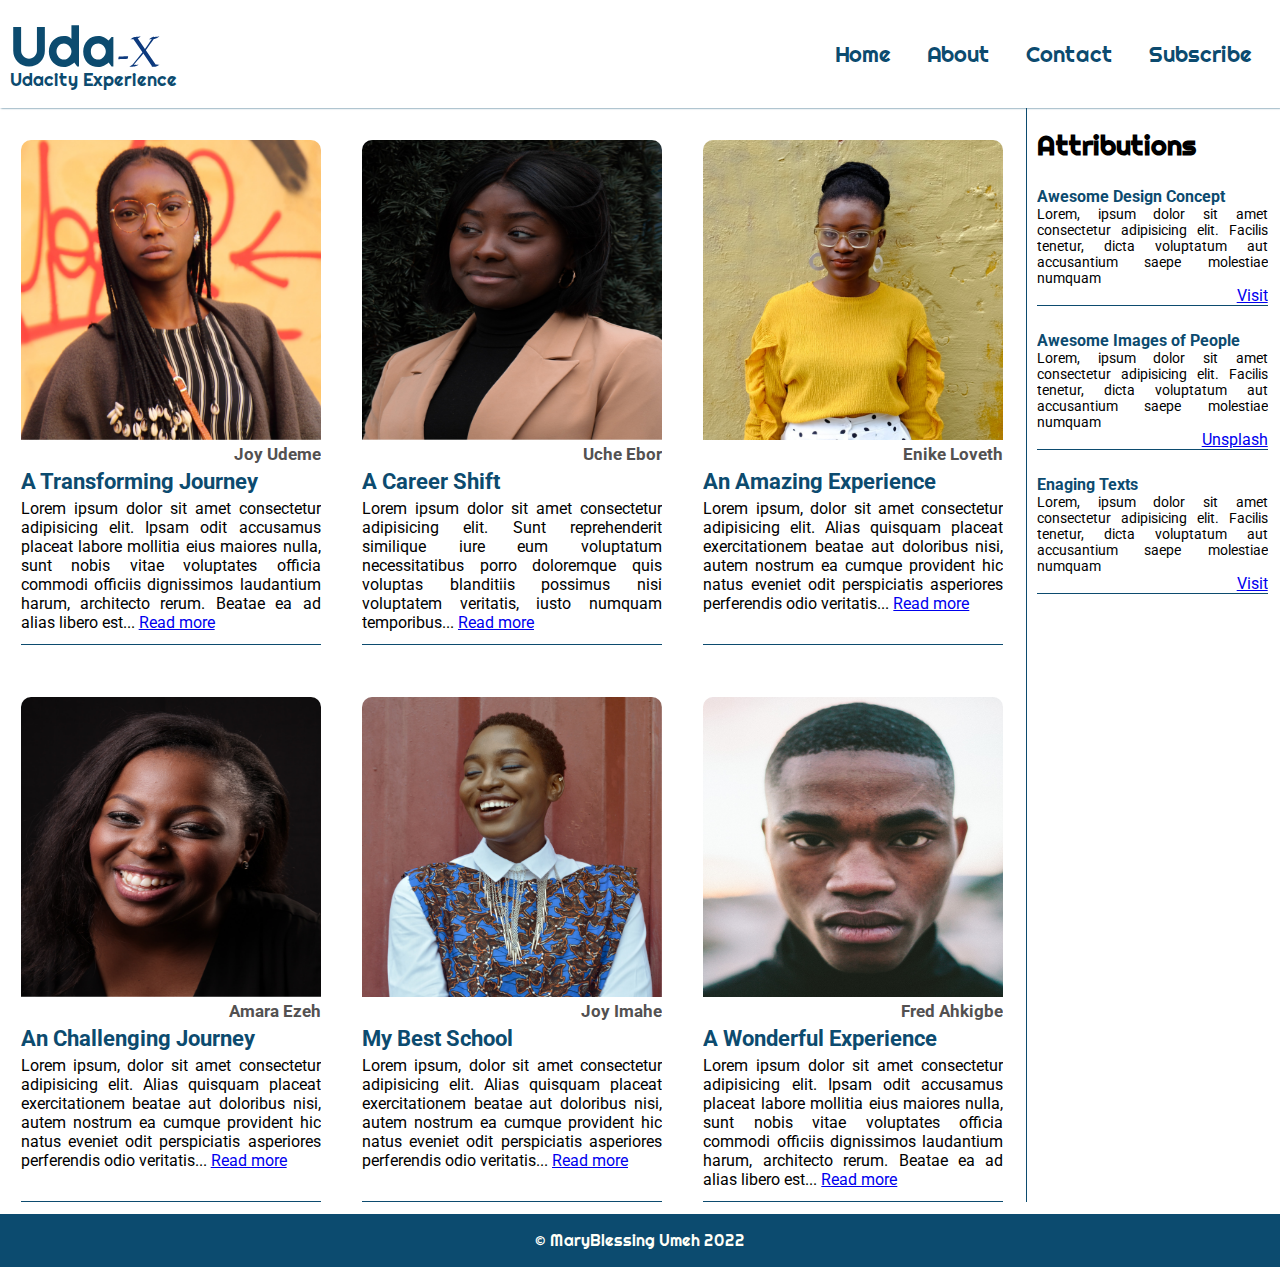
==== index.html @ b3f00967 "initial setup" ====
<!DOCTYPE html>
<html lang="en">
  <head>
    <meta charset="UTF-8" />
    <meta name="description" content="A blog on Udacity Learning Experience" />
    <meta http-equiv="X-UA-Compatible" content="IE=edge" />
    <meta name="viewport" content="width=device-width, initial-scale=1.0" />
    <link rel="shortcut icon" href="./images/favicon.ico" type="image/x-icon" />
    <link rel="preconnect" href="https://fonts.googleapis.com" />
    <link rel="preconnect" href="https://fonts.gstatic.com" crossorigin />
    <link
      href="https://fonts.googleapis.com/css2?family=Righteous&family=Roboto:ital,wght@0,100;0,300;0,400;0,700;1,300;1,700&display=swap"
      rel="stylesheet"
    />
    <link rel="stylesheet" href="./css/index.css" />
    <title>Uda-X | Udacity Experience</title>
  </head>
  <body>
    <header>
      <!-- Logo part -->
      <a href="./index.html" class="logo">
        <img src="./images/Uda-X.svg" alt="Uda-X Logo" />
        <small>Udacity Experience</small>
      </a>

      <nav>
        <!-- For small screens -->
        <div id="menuToggle">
          <input type="checkbox" />

          <img src="./images/hamenu.svg" alt="menu icon" />

          <ul class="menu" id="menu-small">
            <li><a href="./index.html">Home</a></li>
            <li><a href="#">About</a></li>
            <li><a href="#">Contact</a></li>
            <li><a href="./pages/subscribe.html">Subscribe</a></li>
          </ul>
        </div>

        <!-- For big screen -->
        <ul class="menu" id="menu-big">
          <li><a href="./index.html">Home</a></li>
          <li><a href="#">About</a></li>
          <li><a href="#">Contact</a></li>
          <li><a href="./pages/subscribe.html">Subscribe</a></li>
        </ul>
      </nav>
    </header>

    <main>
      <div class="experience">
        <div>
          <img src="./images/person/person01.png" alt="Joy Udeme" />
        </div>
        <p>Joy Udeme</p>
        <h4>A Transforming Journey</h4>
        <article>
          Lorem ipsum dolor sit amet consectetur adipisicing elit. Ipsam odit
          accusamus placeat labore mollitia eius maiores nulla, sunt nobis vitae
          voluptates officia commodi officiis dignissimos laudantium harum,
          architecto rerum. Beatae ea ad alias libero est...
          <a href="./pages/post.html">Read more</a>
        </article>
      </div>
      <div class="experience">
        <div>
          <img src="./images/person/person02.png" alt="Uche Ebor" />
        </div>
        <p>Uche Ebor</p>
        <h4>A Career Shift</h4>
        <article>
          Lorem ipsum dolor sit amet consectetur adipisicing elit. Sunt
          reprehenderit similique iure eum voluptatum necessitatibus porro
          doloremque quis voluptas blanditiis possimus nisi voluptatem
          veritatis, iusto numquam temporibus...
          <a href="./pages/post.html">Read more</a>
        </article>
      </div>
      <div class="experience">
        <div>
          <img src="./images/person/person03.png" alt="Enike Loveth" />
        </div>
        <p>Enike Loveth</p>
        <h4>An Amazing Experience</h4>
        <article>
          Lorem ipsum, dolor sit amet consectetur adipisicing elit. Alias
          quisquam placeat exercitationem beatae aut doloribus nisi, autem
          nostrum ea cumque provident hic natus eveniet odit perspiciatis
          asperiores perferendis odio veritatis...
          <a href="./pages/post.html">Read more</a>
        </article>
      </div>
      <div class="experience">
        <div>
          <img src="./images/person/person04.png" alt="Amara Ezeh" />
        </div>
        <p>Amara Ezeh</p>
        <h4>An Challenging Journey</h4>
        <article>
          Lorem ipsum, dolor sit amet consectetur adipisicing elit. Alias
          quisquam placeat exercitationem beatae aut doloribus nisi, autem
          nostrum ea cumque provident hic natus eveniet odit perspiciatis
          asperiores perferendis odio veritatis...
          <a href="./pages/post.html">Read more</a>
        </article>
      </div>
      <div class="experience">
        <div>
          <img src="./images/person/person05.png" alt="Joy Imahe" />
        </div>
        <p>Joy Imahe</p>
        <h4>My Best School</h4>
        <article>
          Lorem ipsum, dolor sit amet consectetur adipisicing elit. Alias
          quisquam placeat exercitationem beatae aut doloribus nisi, autem
          nostrum ea cumque provident hic natus eveniet odit perspiciatis
          asperiores perferendis odio veritatis...
          <a href="./pages/post.html">Read more</a>
        </article>
      </div>
      <div class="experience">
        <div>
          <img src="./images/person/person06.png" alt="Fred Ahkigbe" />
        </div>
        <p>Fred Ahkigbe</p>
        <h4>A Wonderful Experience</h4>
        <article>
          Lorem ipsum dolor sit amet consectetur adipisicing elit. Ipsam odit
          accusamus placeat labore mollitia eius maiores nulla, sunt nobis vitae
          voluptates officia commodi officiis dignissimos laudantium harum,
          architecto rerum. Beatae ea ad alias libero est...
          <a href="./pages/post.html">Read more</a>
        </article>
      </div>
    </main>

    <aside>
      <h3>Attributions</h3>

      <div class="attr">
        <h6>Awesome Design Concept</h6>
        <p>
          Lorem, ipsum dolor sit amet consectetur adipisicing elit. Facilis
          tenetur, dicta voluptatum aut accusantium saepe molestiae numquam
        </p>
        <a href="https://marybngozi.herokuapp.com/" target="_blank">Visit</a>
      </div>

      <div class="attr">
        <h6>Awesome Images of People</h6>
        <p>
          Lorem, ipsum dolor sit amet consectetur adipisicing elit. Facilis
          tenetur, dicta voluptatum aut accusantium saepe molestiae numquam
        </p>
        <a href="https://marybngozi.herokuapp.com/" target="_blank">Unsplash</a>
      </div>

      <div class="attr">
        <h6>Enaging Texts</h6>
        <p>
          Lorem, ipsum dolor sit amet consectetur adipisicing elit. Facilis
          tenetur, dicta voluptatum aut accusantium saepe molestiae numquam
        </p>
        <a href="https://marybngozi.herokuapp.com/" target="_blank">Visit</a>
      </div>
    </aside>

    <footer>
      <p>&copy; MaryBlessing Umeh 2022</p>
    </footer>
  </body>
</html>
---- css/index.css ----
@import url(./header.css);
@import url(./main.css);
@import url(./aside.css);
@import url(./footer.css);

* {
  overflow-x: hidden;
}
body {
  width: 100%;
  margin: 0;
  display: grid;
  grid-template-columns: 1fr;
  grid-template-rows: 12vh;
  grid-template-areas:
    "hd"
    "main"
    "sd"
    "ft";
  -ms-overflow-style: none;
  scrollbar-width: none;
}
body::-webkit-scrollbar {
  display: none;
}

header {
  grid-area: hd;
}
aside {
  grid-area: sd;
}
main {
  grid-area: main;
}
footer {
  grid-area: ft;
}
/* header,
main,
aside,
footer {
  border: 1px solid red;
} */

/* Large Screens */
@media (min-width: 901px) {
  body {
    grid-template-columns: 80% 20%;
    /* grid-template-rows: 10vh; */
    grid-template-areas:
      "hd hd"
      "main sd"
      "ft ft";
  }
}
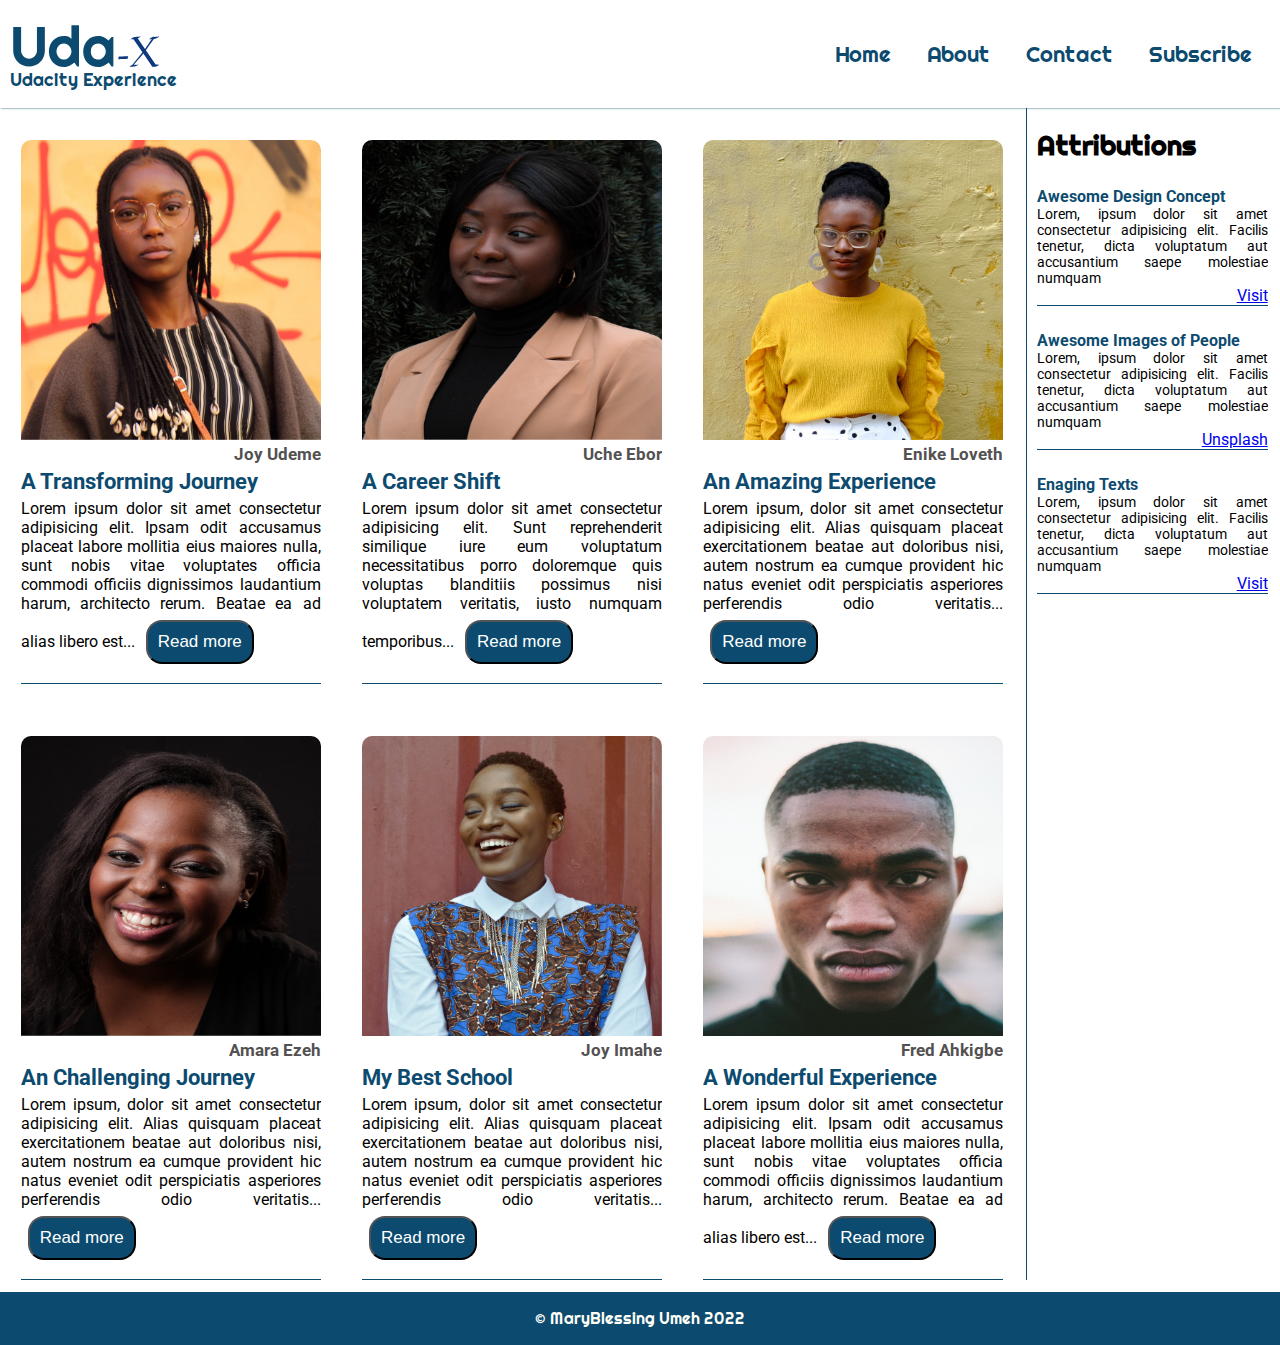
==== commit b6277790: "fix the post page" ====
--- a/index.html
+++ b/index.html
@@ -60,7 +60,9 @@
           accusamus placeat labore mollitia eius maiores nulla, sunt nobis vitae
           voluptates officia commodi officiis dignissimos laudantium harum,
           architecto rerum. Beatae ea ad alias libero est...
-          <a href="./pages/post.html">Read more</a>
+          <button class="btn btn-post">
+            <a href="./pages/post.html">Read more</a>
+          </button>
         </article>
       </div>
       <div class="experience">
@@ -74,7 +76,9 @@
           reprehenderit similique iure eum voluptatum necessitatibus porro
           doloremque quis voluptas blanditiis possimus nisi voluptatem
           veritatis, iusto numquam temporibus...
-          <a href="./pages/post.html">Read more</a>
+          <button class="btn btn-post">
+            <a href="./pages/post.html">Read more</a>
+          </button>
         </article>
       </div>
       <div class="experience">
@@ -88,7 +92,9 @@
           quisquam placeat exercitationem beatae aut doloribus nisi, autem
           nostrum ea cumque provident hic natus eveniet odit perspiciatis
           asperiores perferendis odio veritatis...
-          <a href="./pages/post.html">Read more</a>
+          <button class="btn btn-post">
+            <a href="./pages/post.html">Read more</a>
+          </button>
         </article>
       </div>
       <div class="experience">
@@ -102,7 +108,9 @@
           quisquam placeat exercitationem beatae aut doloribus nisi, autem
           nostrum ea cumque provident hic natus eveniet odit perspiciatis
           asperiores perferendis odio veritatis...
-          <a href="./pages/post.html">Read more</a>
+          <button class="btn btn-post">
+            <a href="./pages/post.html">Read more</a>
+          </button>
         </article>
       </div>
       <div class="experience">
@@ -116,7 +124,9 @@
           quisquam placeat exercitationem beatae aut doloribus nisi, autem
           nostrum ea cumque provident hic natus eveniet odit perspiciatis
           asperiores perferendis odio veritatis...
-          <a href="./pages/post.html">Read more</a>
+          <button class="btn btn-post">
+            <a href="./pages/post.html">Read more</a>
+          </button>
         </article>
       </div>
       <div class="experience">
@@ -130,7 +140,9 @@
           accusamus placeat labore mollitia eius maiores nulla, sunt nobis vitae
           voluptates officia commodi officiis dignissimos laudantium harum,
           architecto rerum. Beatae ea ad alias libero est...
-          <a href="./pages/post.html">Read more</a>
+          <button class="btn btn-post">
+            <a href="./pages/post.html">Read more</a>
+          </button>
         </article>
       </div>
     </main>
